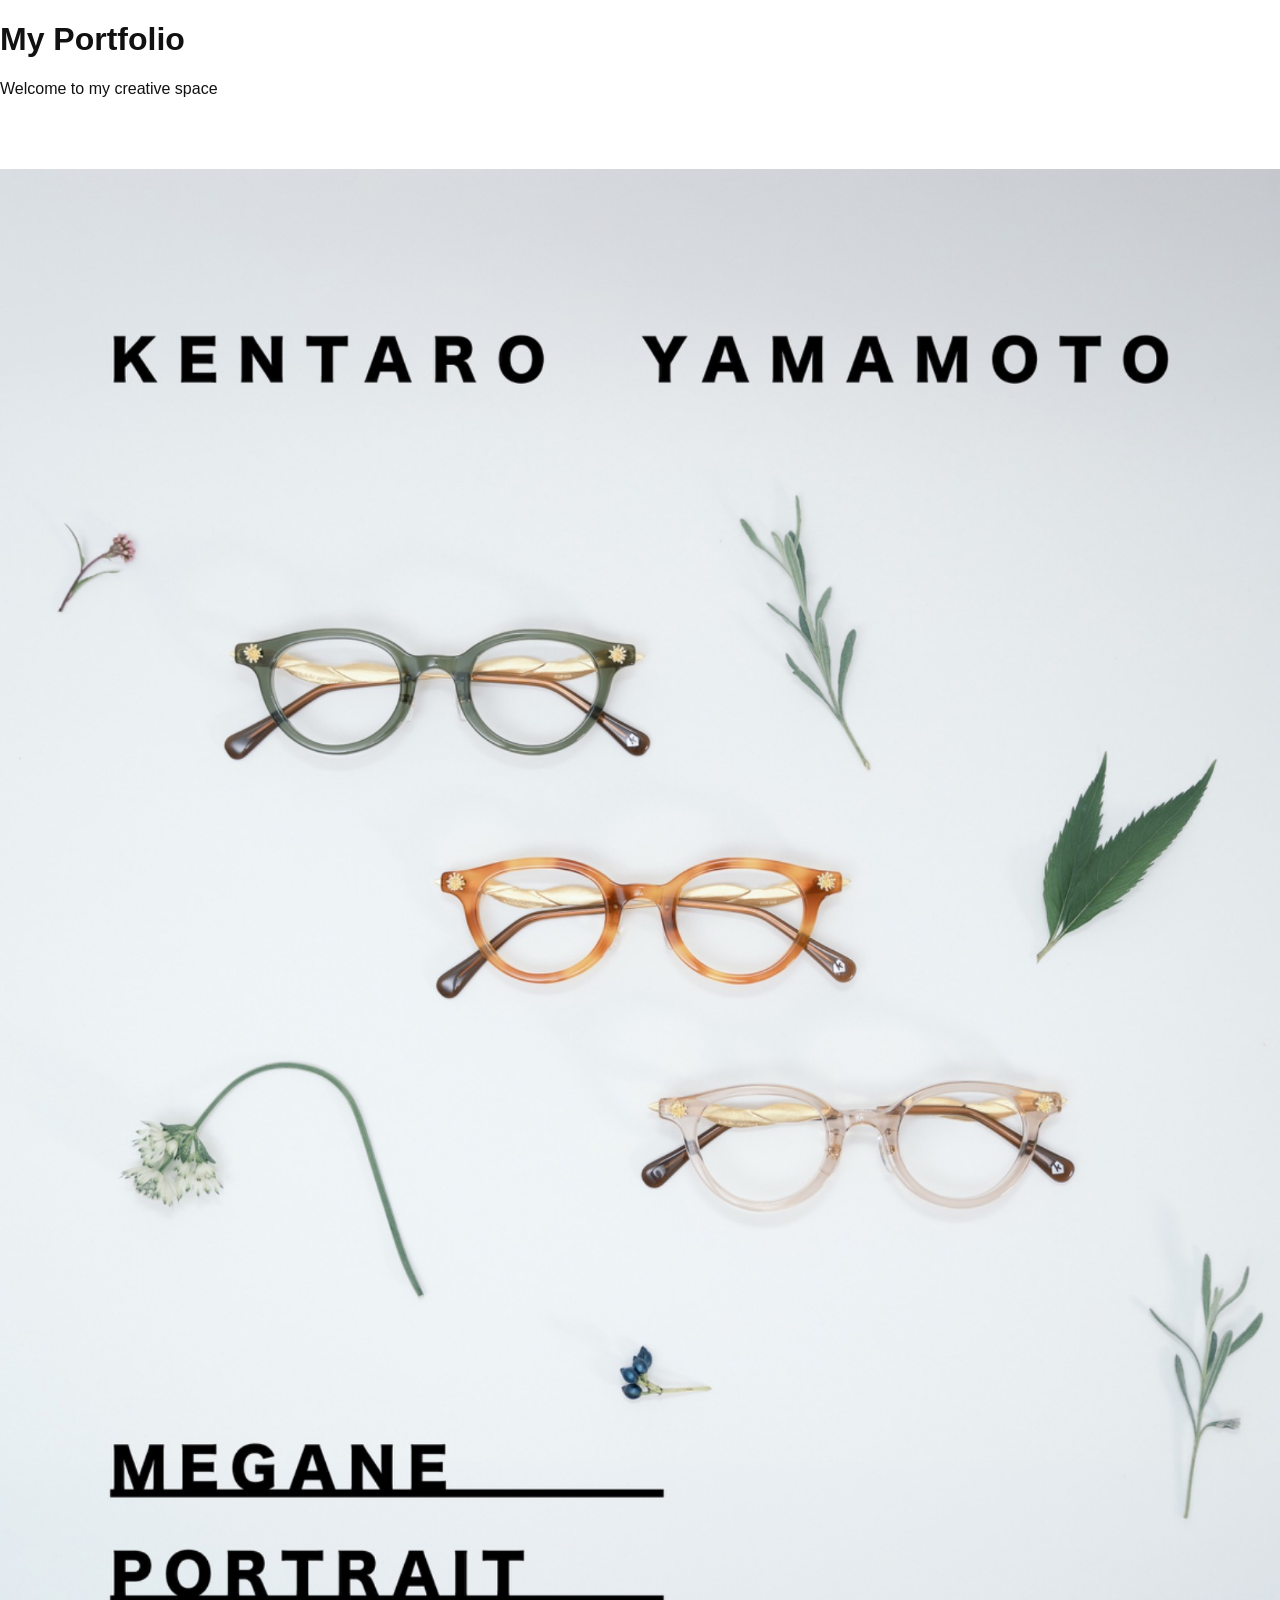
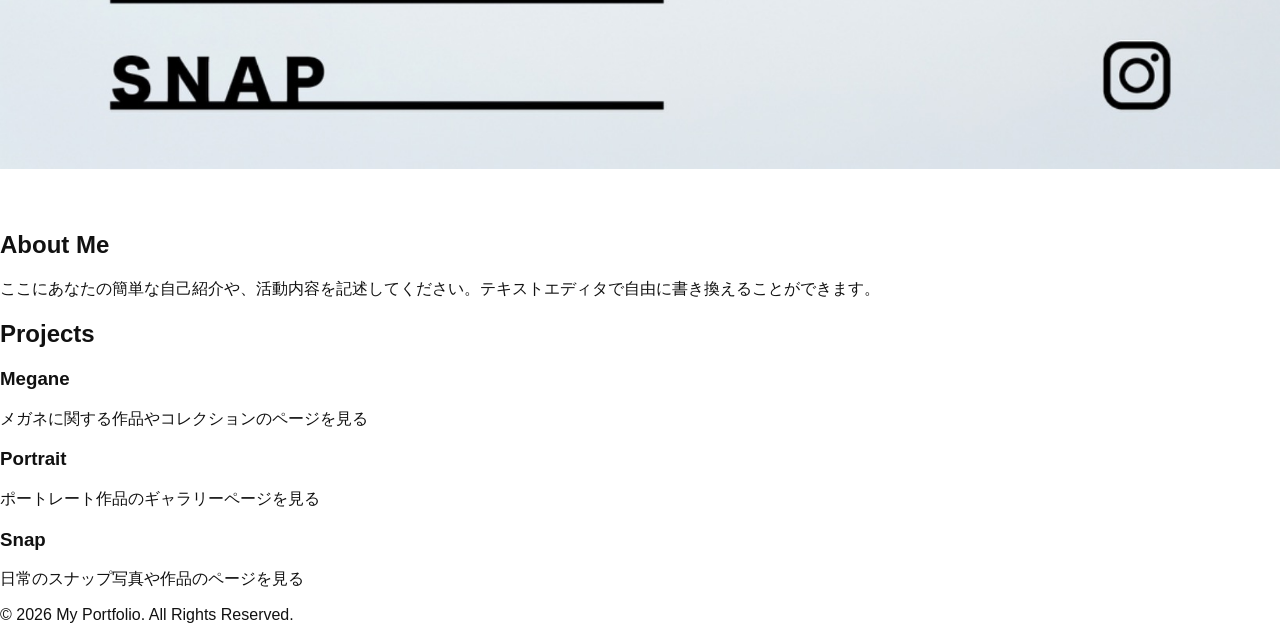
==== index.html @ 7b4925fc "Add files via upload" ====
<!DOCTYPE html>
<html lang="ja">
<head>
    <meta charset="UTF-8">
    <meta name="viewport" content="width=device-width, initial-scale=1.0">
    <title>My Portfolio</title>
    <link rel="stylesheet" href="style.css">
</head>
<body>

    <header>
        <div class="container">
            <h1>My Portfolio</h1>
            <p>Welcome to my creative space</p>
        </div>
    </header>

    <main class="container">
        <!-- メインビジュアル -->
        <section class="hero">
            <img src="images/top.jpg" alt="Top Image" class="hero-img">
        </section>

        <!-- プロフィールセクション -->
        <section class="profile">
            <h2>About Me</h2>
            <p>ここにあなたの簡単な自己紹介や、活動内容を記述してください。テキストエディタで自由に書き換えることができます。</p>
        </section>

        <!-- ポートフォリオの各ページへのリンク -->
        <section class="projects">
            <h2>Projects</h2>
            <div class="grid">
                <!-- Megane ページへのリンク -->
                <a href="megane/index.html" class="card">
                    <h3>Megane</h3>
                    <p>メガネに関する作品やコレクションのページを見る</p>
                </a>
                <!-- Portrait ページへのリンク -->
                <a href="portrait/index.html" class="card">
                    <h3>Portrait</h3>
                    <p>ポートレート作品のギャラリーページを見る</p>
                </a>
                <!-- Snap ページへのリンク -->
                <a href="snap/index.html" class="card">
                    <h3>Snap</h3>
                    <p>日常のスナップ写真や作品のページを見る</p>
                </a>
            </div>
        </section>
    </main>

    <footer>
        <p>&copy; 2026 My Portfolio. All Rights Reserved.</p>
    </footer>

    <script src="script.js"></script>
</body>
</html>
---- style.css ----
*{box-sizing:border-box}body{margin:0;color:#111;background:#fff;font-family:Arial,Helvetica,sans-serif}a{color:inherit;text-decoration:none}img{display:block;width:100%}
.top{min-height:100svh;display:grid;place-items:center;overflow:hidden}.top-frame{position:relative;width:min(100vw,calc(100svh * .7998));aspect-ratio:1638/2048}.top-frame>img{height:100%;object-fit:contain}
.hotspot{position:absolute;z-index:2}.hotspot-megane{left:6%;top:77.5%;width:48%;height:4.8%}.hotspot-portrait{left:6%;top:82.2%;width:48%;height:4.8%}.hotspot-snap{left:6%;top:87%;width:48%;height:4.8%}.hotspot-instagram{left:84%;top:92.5%;width:9%;height:6%}
.page{max-width:1400px;margin:auto;padding:22px 28px 80px}.nav{height:46px;display:flex;justify-content:space-between;align-items:center;border-bottom:1px solid #ddd}.brand{font-size:12px;font-weight:bold;letter-spacing:.18em}.back{font-size:11px;letter-spacing:.14em}
.hero{padding:55px 0 42px}.hero h1{margin:0;font-size:clamp(48px,8vw,100px);letter-spacing:.08em;line-height:.9}.hero p{margin:18px 0 0;color:#666;font-size:11px;letter-spacing:.2em}
.gallery{display:grid;grid-template-columns:2fr 1fr;gap:12px}.landscape{grid-row:span 2;aspect-ratio:3/2;overflow:hidden}.portrait-stack{display:grid;gap:12px}.portrait{aspect-ratio:4/5;overflow:hidden}.gallery img{height:100%;object-fit:cover}
.full-landscape{grid-column:1/-1;aspect-ratio:3/2;overflow:hidden;margin-top:12px}
.note{max-width:560px;margin:70px 0 0}.note h2{font-size:11px;letter-spacing:.18em;margin:0 0 14px}.note p{font-size:13px;line-height:1.9;color:#555;margin:0}
.footer{margin-top:80px;padding-top:18px;border-top:1px solid #ddd;display:flex;justify-content:space-between;font-size:10px;letter-spacing:.15em}
.viewer{position:fixed;inset:0;background:rgba(255,255,255,.98);display:none;place-items:center;z-index:20}.viewer.open{display:grid}.viewer img{max-width:94vw;max-height:92vh;width:auto}.close{position:fixed;top:12px;right:18px;background:none;border:0;font-size:34px}
@media(max-width:700px){.page{padding:16px 10px 55px}.hero{padding:38px 0 28px}.gallery{display:block}.landscape,.portrait,.full-landscape{margin-bottom:8px}.landscape,.full-landscape{aspect-ratio:3/2}.portrait{aspect-ratio:4/5}.portrait-stack{display:block}.note{margin-top:50px}}
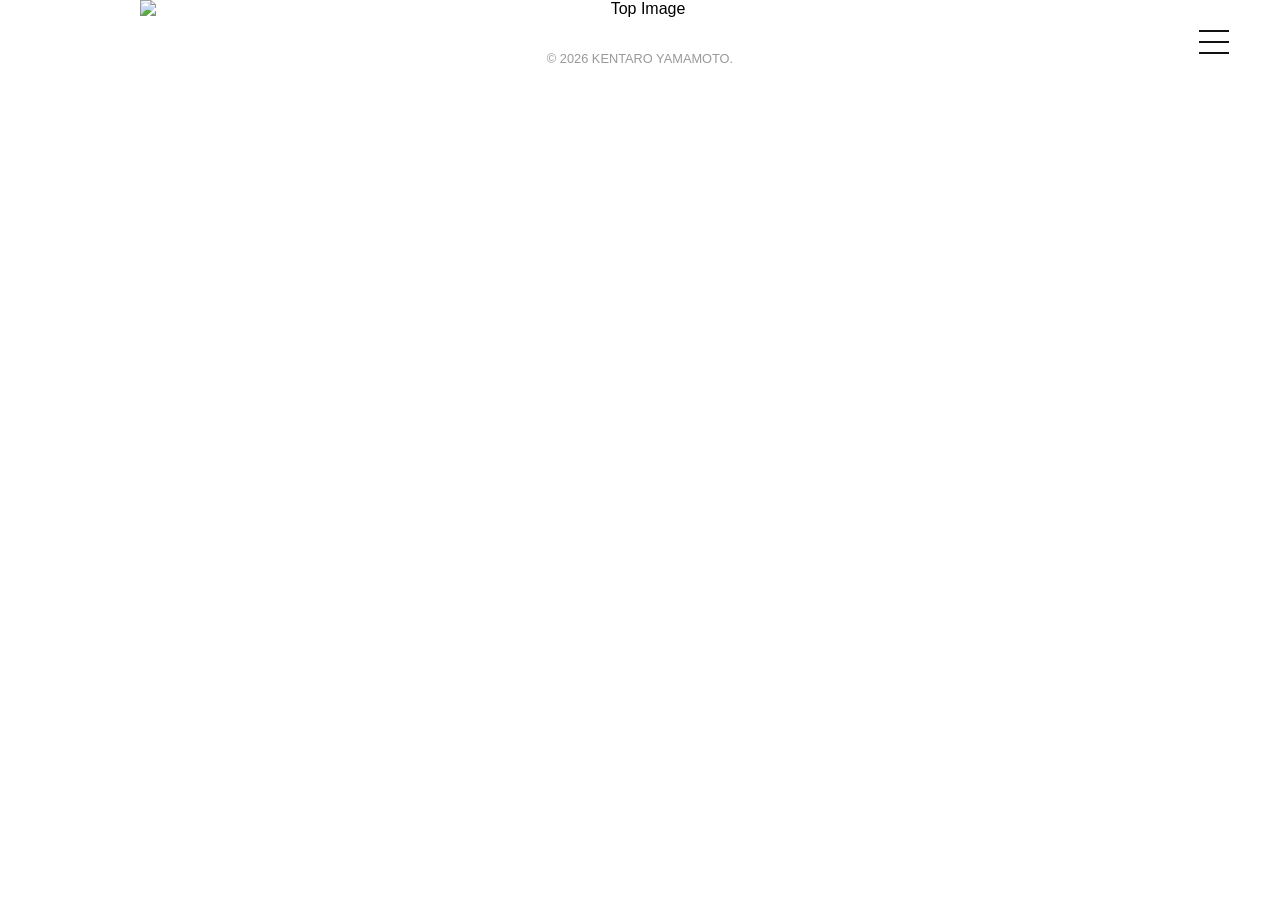
==== commit 3c91ea28: "Add files via upload" ====
--- a/index.html
+++ b/index.html
@@ -1,59 +1,54 @@
 <!DOCTYPE html>
 <html lang="ja">
-<head>
-    <meta charset="UTF-8">
-    <meta name="viewport" content="width=device-width, initial-scale=1.0">
-    <title>My Portfolio</title>
-    <link rel="stylesheet" href="style.css">
-</head>
-<body>
-
-    <header>
-        <div class="container">
-            <h1>My Portfolio</h1>
-            <p>Welcome to my creative space</p>
+    <head>
+        <meta charset="UTF-8">
+        <meta name="viewport" content="width=device-width, initial-scale=1.0">
+        <title>KENTARO YAMAMOTO - Portfolio</title>
+        <link rel="stylesheet" href="style.css">
+    </head>
+    <body>
+        
+        <!-- 右上の三本線メニューボタン -->
+        <button id="menu-btn" class="menu-trigger" aria-label="メニューを開く">
+            <span></span>
+            <span></span>
+            <span></span>
+        </button>
+        
+        <!-- タップ後に全面に広がるメニュー画面（見本のWixと同じ構成） -->
+        <div id="full-menu" class="overlay-menu">
+            <button id="close-btn" class="menu-close-btn">&times;</button>
+            <nav class="overlay-menu-nav">
+                <a href="index.html">HOME</a>
+                <div class="nav-divider"></div>
+                <a href="megane/index.html">MEGANE</a>
+                <div class="nav-divider"></div>
+                <a href="portrait/index.html">PORTRAIT</a>
+                <div class="nav-divider"></div>
+                <a href="snap/index.html">SNAP</a>
+            </nav>
         </div>
-    </header>
-
-    <main class="container">
-        <!-- メインビジュアル -->
-        <section class="hero">
+        
+        <main class="container">
+        <section class="hero-container">
             <img src="images/top.jpg" alt="Top Image" class="hero-img">
+            
+            <!-- 写真内の文字の上の透明リンク（前回決めた位置もそのまま維持） -->
+            <div class="transparent-menu">
+                <a href="megane/index.html" class="transparent-link" title="MEGANE"></a>
+                <a href="portrait/index.html" class="transparent-link" title="PORTRAIT"></a>
+                <a href="snap/index.html" class="transparent-link" title="SNAP"></a>
+            </div>
+            
+            <!-- 右下のInstagramロゴの透明リンク -->
+            <a href="https://instagram.com" target="_blank" class="instagram-link" title="Instagram"></a>
         </section>
-
-        <!-- プロフィールセクション -->
-        <section class="profile">
-            <h2>About Me</h2>
-            <p>ここにあなたの簡単な自己紹介や、活動内容を記述してください。テキストエディタで自由に書き換えることができます。</p>
-        </section>
-
-        <!-- ポートフォリオの各ページへのリンク -->
-        <section class="projects">
-            <h2>Projects</h2>
-            <div class="grid">
-                <!-- Megane ページへのリンク -->
-                <a href="megane/index.html" class="card">
-                    <h3>Megane</h3>
-                    <p>メガネに関する作品やコレクションのページを見る</p>
-                </a>
-                <!-- Portrait ページへのリンク -->
-                <a href="portrait/index.html" class="card">
-                    <h3>Portrait</h3>
-                    <p>ポートレート作品のギャラリーページを見る</p>
-                </a>
-                <!-- Snap ページへのリンク -->
-                <a href="snap/index.html" class="card">
-                    <h3>Snap</h3>
-                    <p>日常のスナップ写真や作品のページを見る</p>
-                </a>
-            </div>
-        </section>
-    </main>
-
-    <footer>
-        <p>&copy; 2026 My Portfolio. All Rights Reserved.</p>
-    </footer>
-
-    <script src="script.js"></script>
-</body>
+        </main>
+        
+        <footer>
+            <p>&copy; 2026 KENTARO YAMAMOTO.</p>
+        </footer>
+        
+        <script src="script.js"></script>
+    </body>
 </html>
--- a/style.css
+++ b/style.css
@@ -1,12 +1,250 @@
-
-*{box-sizing:border-box}body{margin:0;color:#111;background:#fff;font-family:Arial,Helvetica,sans-serif}a{color:inherit;text-decoration:none}img{display:block;width:100%}
-.top{min-height:100svh;display:grid;place-items:center;overflow:hidden}.top-frame{position:relative;width:min(100vw,calc(100svh * .7998));aspect-ratio:1638/2048}.top-frame>img{height:100%;object-fit:contain}
-.hotspot{position:absolute;z-index:2}.hotspot-megane{left:6%;top:77.5%;width:48%;height:4.8%}.hotspot-portrait{left:6%;top:82.2%;width:48%;height:4.8%}.hotspot-snap{left:6%;top:87%;width:48%;height:4.8%}.hotspot-instagram{left:84%;top:92.5%;width:9%;height:6%}
-.page{max-width:1400px;margin:auto;padding:22px 28px 80px}.nav{height:46px;display:flex;justify-content:space-between;align-items:center;border-bottom:1px solid #ddd}.brand{font-size:12px;font-weight:bold;letter-spacing:.18em}.back{font-size:11px;letter-spacing:.14em}
-.hero{padding:55px 0 42px}.hero h1{margin:0;font-size:clamp(48px,8vw,100px);letter-spacing:.08em;line-height:.9}.hero p{margin:18px 0 0;color:#666;font-size:11px;letter-spacing:.2em}
-.gallery{display:grid;grid-template-columns:2fr 1fr;gap:12px}.landscape{grid-row:span 2;aspect-ratio:3/2;overflow:hidden}.portrait-stack{display:grid;gap:12px}.portrait{aspect-ratio:4/5;overflow:hidden}.gallery img{height:100%;object-fit:cover}
-.full-landscape{grid-column:1/-1;aspect-ratio:3/2;overflow:hidden;margin-top:12px}
-.note{max-width:560px;margin:70px 0 0}.note h2{font-size:11px;letter-spacing:.18em;margin:0 0 14px}.note p{font-size:13px;line-height:1.9;color:#555;margin:0}
-.footer{margin-top:80px;padding-top:18px;border-top:1px solid #ddd;display:flex;justify-content:space-between;font-size:10px;letter-spacing:.15em}
-.viewer{position:fixed;inset:0;background:rgba(255,255,255,.98);display:none;place-items:center;z-index:20}.viewer.open{display:grid}.viewer img{max-width:94vw;max-height:92vh;width:auto}.close{position:fixed;top:12px;right:18px;background:none;border:0;font-size:34px}
-@media(max-width:700px){.page{padding:16px 10px 55px}.hero{padding:38px 0 28px}.gallery{display:block}.landscape,.portrait,.full-landscape{margin-bottom:8px}.landscape,.full-landscape{aspect-ratio:3/2}.portrait{aspect-ratio:4/5}.portrait-stack{display:block}.note{margin-top:50px}}
+/* 基本設定 */
+body {
+    font-family: 'Helvetica Neue', Arial, sans-serif;
+    margin: 0;
+    padding: 0;
+    background-color: #ffffff;
+}
+
+.container {
+    width: 100%;
+    max-width: 1000px;
+    margin: 0 auto;
+    padding: 0;
+}
+
+.hero-container {
+    position: relative;
+    width: 100%;
+    text-align: center;
+}
+
+.hero-img {
+    width: 100%;
+    height: auto;
+    max-width: 100%;
+    display: block;
+    margin: 0 auto;
+}
+
+/* メニュー用の透明リンクの枠 */
+.transparent-menu {
+    position: absolute;
+    left: 8.5%;
+    bottom: 3.5%;
+    display: flex;
+    flex-direction: column;
+    gap: 1.5vh;
+}
+
+.transparent-link {
+    display: block;
+    text-decoration: none;
+    background: transparent;
+    width: 44vw;
+    max-width: 440px;
+    height: 6vh;
+    max-height: 60px;
+    cursor: pointer;
+}
+
+.instagram-link {
+    position: absolute;
+    right: 6%;
+    bottom: 4.5%;
+    display: block;
+    background: transparent;
+    width: 8vw;
+    max-width: 60px;
+    height: 8vw;
+    max-height: 60px;
+    cursor: pointer;
+}
+
+/* ハンバーガーボタン */
+.menu-trigger {
+    position: fixed;
+    top: 30px;
+    right: 4%;
+    width: 30px;
+    height: 24px;
+    background: transparent;
+    border: none;
+    cursor: pointer;
+    z-index: 100;
+    display: flex;
+    flex-direction: column;
+    justify-content: space-between;
+    padding: 0;
+    transition: transform 0.4s ease, opacity 0.3s ease; 
+}
+
+.menu-trigger span {
+    display: block;
+    width: 100%;
+    height: 2px;
+    background-color: #111111;
+}
+
+.menu-trigger.menu-hidden {
+    transform: translateY(-80px);
+    opacity: 0;
+    pointer-events: none;
+}
+
+/* 全面を覆うメニュー画面 */
+.overlay-menu {
+    position: fixed;
+    top: 0;
+    left: 0;
+    width: 100%;
+    height: 100%;
+    background-color: #000000;
+    z-index: 200;
+    transform: translateY(100%);
+    transition: transform 0.4s cubic-bezier(0.25, 1, 0.5, 1);
+    display: flex;
+    justify-content: center;
+    align-items: center;
+}
+
+.overlay-menu.active {
+    transform: translateY(0);
+}
+
+.overlay-menu-nav {
+    text-align: center;
+}
+
+.overlay-menu-nav a {
+    display: block;
+    color: #ffffff;
+    text-decoration: none;
+    font-size: 1.4rem;
+    letter-spacing: 4px;
+    font-weight: 300;
+    padding: 10px 0;
+}
+
+.nav-divider {
+    width: 40px;
+    height: 1px;
+    background-color: #ffffff;
+    margin: 10px auto;
+    opacity: 0.7;
+}
+
+.menu-close-btn {
+    position: absolute;
+    top: 25px;
+    right: 4%;
+    background: transparent;
+    border: none;
+    color: #ffffff;
+    font-size: 2.5rem;
+    cursor: pointer;
+}
+
+/* ギャラリーページ用設定 */
+.gallery-grid {
+    display: grid;
+    grid-template-columns: repeat(auto-fill, minmax(300px, 1fr));
+    gap: 15px;
+    margin-top: 80px;
+    margin-bottom: 60px;
+    padding: 0 20px;
+}
+
+.gallery-item img {
+    width: 100%;
+    height: auto;
+    object-fit: cover;
+    cursor: pointer;
+    transition: opacity 0.3s ease;
+}
+
+.gallery-item img:hover {
+    opacity: 0.8;
+}
+
+/* ★★★ 写真拡大（ライトボックス）新型デザイン設定 ★★★ */
+.lightbox {
+    display: none;
+    position: fixed;
+    z-index: 1000;
+    top: 0;
+    left: 0;
+    width: 100%;
+    height: 100%;
+    background-color: rgba(0, 0, 0, 0.95); /* 高級感のある深い黒 */
+    justify-content: center;
+    align-items: center;
+    user-select: none;
+}
+
+.lightbox-content {
+    max-width: 85%;
+    max-height: 85vh;
+    object-fit: contain;
+    transition: src 0.2s ease;
+}
+
+.lightbox .close-btn {
+    position: absolute;
+    top: 20px;
+    right: 4%;
+    color: #ffffff;
+    font-size: 40px;
+    cursor: pointer;
+    z-index: 1010;
+    opacity: 0.7;
+}
+
+/* 左右の矢印ボタン（ミニマルな矢印デザイン） */
+.lightbox-nav-btn {
+    position: absolute;
+    top: 50%;
+    transform: translateY(-50%);
+    background: transparent;
+    border: none;
+    color: #ffffff;
+    font-size: 3rem;
+    font-weight: 100;
+    cursor: pointer;
+    padding: 20px;
+    z-index: 1010;
+    opacity: 0.4;
+    transition: opacity 0.2s ease;
+    user-select: none;
+}
+
+.lightbox-nav-btn:hover {
+    opacity: 1; /* マウスを乗せたらくっきり光る */
+}
+
+#lightbox-prev {
+    left: 2%;
+}
+
+#lightbox-next {
+    right: 2%;
+}
+
+/* スマホ縦画面の時は矢印を少し小さく、端に寄せる調整 */
+@media (max-width: 600px) {
+    .lightbox-nav-btn {
+        font-size: 2rem;
+        padding: 10px;
+    }
+    .lightbox-content {
+        max-width: 90%;
+    }
+}
+
+footer {
+    text-align: center;
+    padding: 20px 0;
+    font-size: 0.8rem;
+    color: #999;
+}
+＿
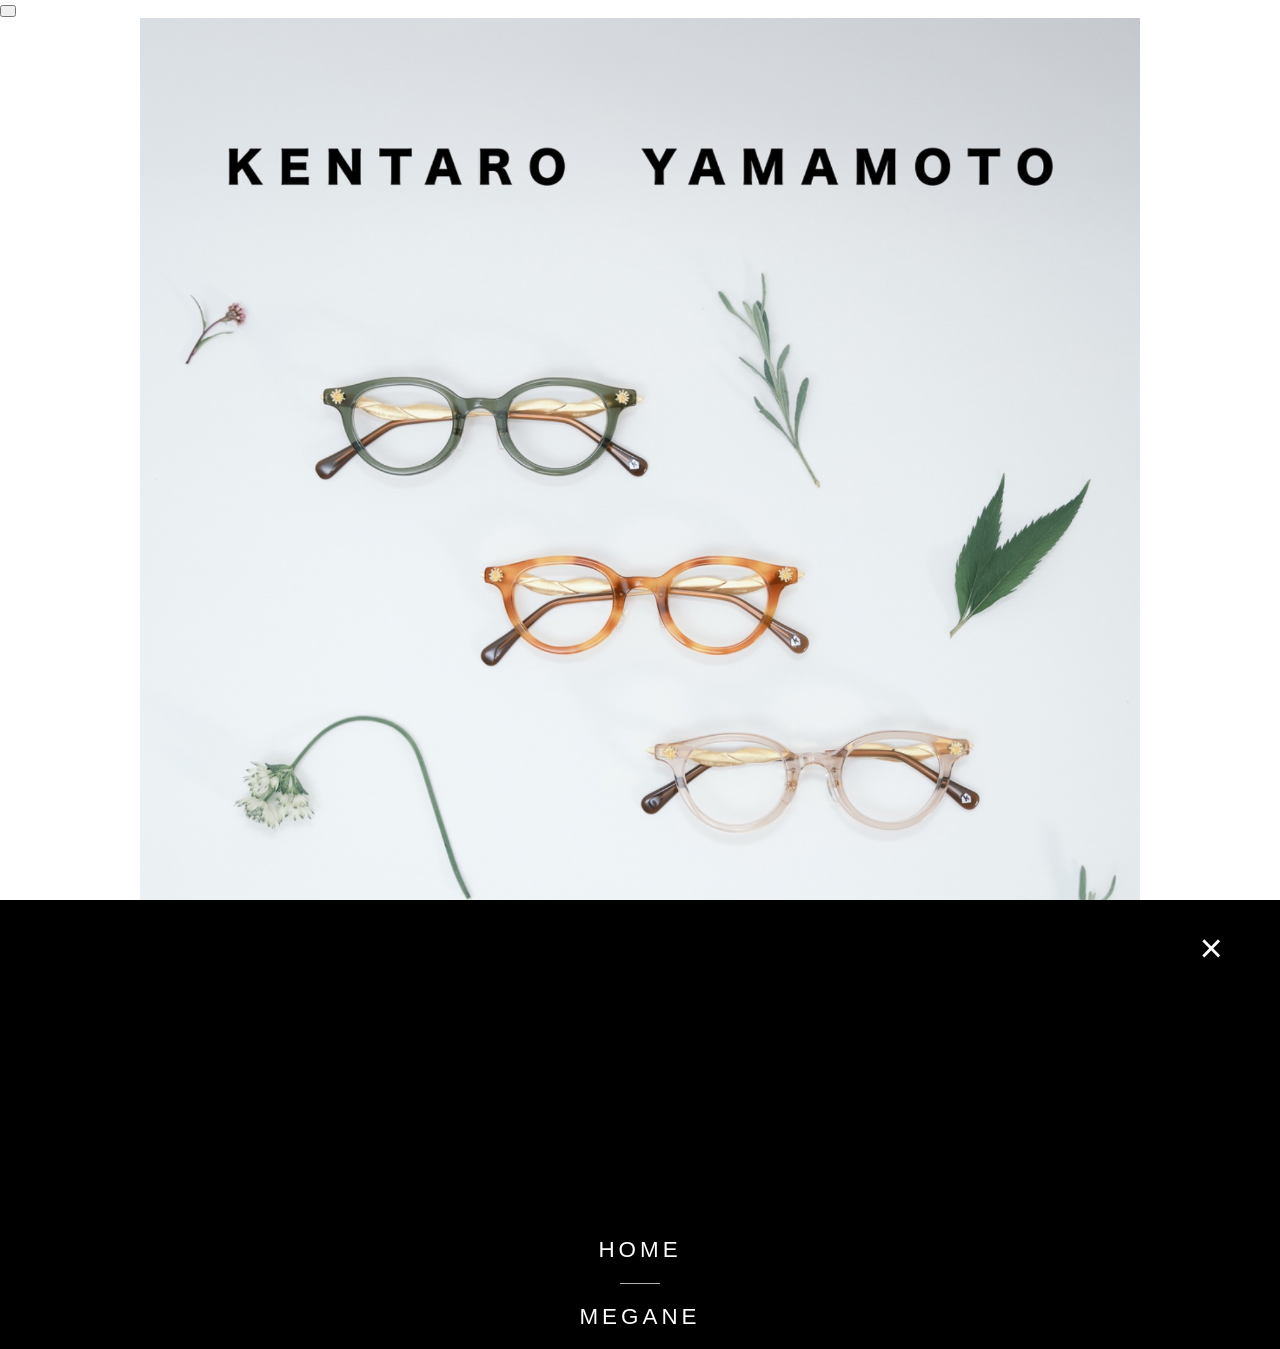
==== commit 6702aa6e: "Add files via upload" ====
--- a/index.html
+++ b/index.html
@@ -8,14 +8,14 @@
     </head>
     <body>
         
-        <!-- 右上の三本線メニューボタン -->
+        <!-- 右上の三本線メニューボタン（全ページ共通） -->
         <button id="menu-btn" class="menu-trigger" aria-label="メニューを開く">
             <span></span>
             <span></span>
             <span></span>
         </button>
         
-        <!-- タップ後に全面に広がるメニュー画面（見本のWixと同じ構成） -->
+        <!-- タップ後に全面に広がるメニュー画面（全ページ共通） -->
         <div id="full-menu" class="overlay-menu">
             <button id="close-btn" class="menu-close-btn">&times;</button>
             <nav class="overlay-menu-nav">
@@ -30,18 +30,30 @@
         </div>
         
         <main class="container">
+        <!-- 💡絶対にズレないSVGオーバーレイ構造 -->
         <section class="hero-container">
+            <!-- 送っていただいたトップ画像を表示 -->
             <img src="images/top.jpg" alt="Top Image" class="hero-img">
             
-            <!-- 写真内の文字の上の透明リンク（前回決めた位置もそのまま維持） -->
-            <div class="transparent-menu">
-                <a href="megane/index.html" class="transparent-link" title="MEGANE"></a>
-                <a href="portrait/index.html" class="transparent-link" title="PORTRAIT"></a>
-                <a href="snap/index.html" class="transparent-link" title="SNAP"></a>
-            </div>
-            
-            <!-- 右下のInstagramロゴの透明リンク -->
-            <a href="https://instagram.com" target="_blank" class="instagram-link" title="Instagram"></a>
+            <!-- 画像に100%連動する透明リンクの網 -->
+            <svg class="svg-overlay" viewBox="0 0 1000 1500" xmlns="http://w3.org">
+            <!-- MEGANE リンク -->
+            <a href="megane/index.html">
+                <rect x="0" y="1180" width="500" height="65" class="clickable-area" />
+            </a>
+            <!-- PORTRAIT リンク -->
+            <a href="portrait/index.html">
+                <rect x="0" y="1280" width="500" height="65" class="clickable-area" />
+            </a>
+            <!-- SNAP リンク -->
+            <a href="snap/index.html">
+                <rect x="0" y="1380" width="500" height="65" class="clickable-area" />
+            </a>
+            <!-- Instagram リンク（右下のロゴマークの上） -->
+            <a href="https://instagram.com" target="_blank">
+                <rect x="920" y="1370" width="90" height="90" class="clickable-area" />
+            </a>
+            </svg>
         </section>
         </main>
         
--- a/style.css
+++ b/style.css
@@ -13,53 +13,44 @@
     padding: 0;
 }
 
+/* メイン画像を表示するベース */
 .hero-container {
     position: relative;
     width: 100%;
-    text-align: center;
+    max-width: 1000px;
+    margin: 0 auto;
 }
 
 .hero-img {
     width: 100%;
     height: auto;
-    max-width: 100%;
     display: block;
-    margin: 0 auto;
-}
-
-/* メニュー用の透明リンクの枠 */
-.transparent-menu {
-    position: absolute;
-    left: 8.5%;
-    bottom: 3.5%;
-    display: flex;
-    flex-direction: column;
-    gap: 1.5vh;
-}
-
-.transparent-link {
-    display: block;
-    text-decoration: none;
-    background: transparent;
-    width: 44vw;
-    max-width: 440px;
-    height: 6vh;
-    max-height: 60px;
-    cursor: pointer;
-}
-
-.instagram-link {
-    position: absolute;
-    right: 6%;
-    bottom: 4.5%;
-    display: block;
-    background: transparent;
-    width: 8vw;
-    max-width: 60px;
-    height: 8vw;
-    max-height: 60px;
-    cursor: pointer;
-}
+}
+
+/* 🎯 画像に完全に吸い付くSVGの設定 */
+.svg-overlay {
+    position: absolute;
+    top: 0;
+    left: 0;
+    width: 100%;
+    height: 100%;
+    pointer-events: none; /* 下の画像への影響を防ぐ */
+}
+
+.svg-overlay a {
+    pointer-events: auto; /* リンク部分だけクリックを有効化 */
+}
+
+/* 💡テスト用設定：位置を確認するために、今は薄いピンク色にしています */
+.clickable-area {
+    fill: rgba(255, 192, 203, 0.5); 
+    stroke: none;
+    cursor: pointer;
+}
+
+/* 🎯 位置が完全に合ったら、上の「fill: rgba(...);」を消して、下の「fill: transparent;」の先頭の「/*」と末尾の「*/」を削除してください */
+/* .clickable-area { fill: transparent; } */
+
 
 /* ハンバーガーボタン */
 .menu-trigger {
@@ -167,7 +158,7 @@
     opacity: 0.8;
 }
 
-/* ★★★ 写真拡大（ライトボックス）新型デザイン設定 ★★★ */
+/* 写真拡大（ライトボックス）設定 */
 .lightbox {
     display: none;
     position: fixed;
@@ -176,7 +167,7 @@
     left: 0;
     width: 100%;
     height: 100%;
-    background-color: rgba(0, 0, 0, 0.95); /* 高級感のある深い黒 */
+    background-color: rgba(0, 0, 0, 0.95);
     justify-content: center;
     align-items: center;
     user-select: none;
@@ -200,7 +191,6 @@
     opacity: 0.7;
 }
 
-/* 左右の矢印ボタン（ミニマルな矢印デザイン） */
 .lightbox-nav-btn {
     position: absolute;
     top: 50%;
@@ -219,7 +209,7 @@
 }
 
 .lightbox-nav-btn:hover {
-    opacity: 1; /* マウスを乗せたらくっきり光る */
+    opacity: 1;
 }
 
 #lightbox-prev {
@@ -230,7 +220,6 @@
     right: 2%;
 }
 
-/* スマホ縦画面の時は矢印を少し小さく、端に寄せる調整 */
 @media (max-width: 600px) {
     .lightbox-nav-btn {
         font-size: 2rem;
@@ -247,4 +236,3 @@
     font-size: 0.8rem;
     color: #999;
 }
-＿
